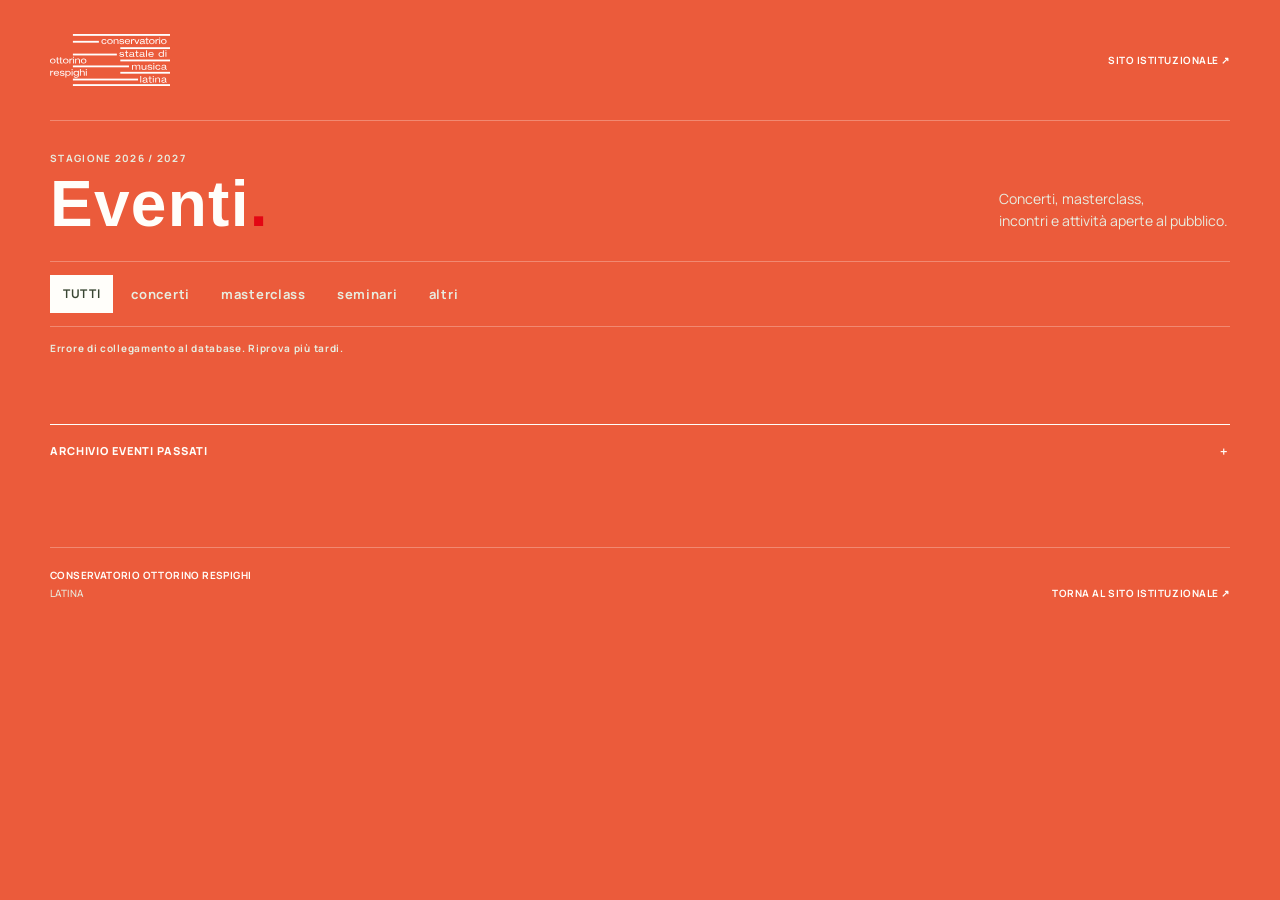
==== index.html @ fcfa11f5 "Add files via upload" ====
<!doctype html>
<html lang="it">
<head>
  <meta charset="utf-8">
  <meta name="viewport" content="width=device-width, initial-scale=1">
  <meta name="theme-color" content="#4a5a3f">
  <meta name="description" content="Concerti, masterclass, seminari e appuntamenti del Conservatorio Ottorino Respighi di Latina.">
  <title>Eventi — Conservatorio Ottorino Respighi</title>
  <link rel="preconnect" href="https://fonts.googleapis.com">
  <link rel="preconnect" href="https://fonts.gstatic.com" crossorigin>
  <link href="https://fonts.googleapis.com/css2?family=DM+Mono:wght@400;500&family=Manrope:wght@400;500;600;700;800&display=swap" rel="stylesheet">
  <link rel="stylesheet" href="style.css">
</head>
<body>
  <div class="page-shell">
    <header class="site-header">
   <a class="wordmark" href="./" aria-label="Eventi Conservatorio Respighi">
  <img src="logo-respighi.svg"
       alt="Conservatorio Ottorino Respighi"
       class="site-logo">
</a>
      <a class="institution-link" href="https://www.conslatina.it/" target="_blank" rel="noopener">SITO ISTITUZIONALE ↗</a>
    </header>

    <main>
      <section class="intro">
        <p class="eyebrow">STAGIONE 2026 / 2027</p>
        <div class="intro-line">
          <h1>Eventi<span>.</span></h1>
          <p class="intro-note">Concerti, masterclass,<br>incontri e attività aperte al pubblico.</p>
        </div>
      </section>

      <section class="toolbar" aria-label="Navigazione eventi">
        <div class="filters" id="filters" aria-label="Filtra per categoria">
          <button class="filter-button active" data-category="Tutti" type="button">TUTTI</button>
          <button class="filter-button" data-category="Concerti" type="button">CONCERTI</button>
          <button class="filter-button" data-category="Masterclass" type="button">MASTERCLASS</button>
          <button class="filter-button" data-category="Seminari" type="button">SEMINARI</button>
          <button class="filter-button" data-category="Altri eventi" type="button">ALTRI</button>
        </div>
      </section>

      <div class="status-line" id="status" role="status">Caricamento degli eventi…</div>

      <section id="feed-view" class="feed-view" aria-live="polite">
        <div id="events-list"></div>
        <div class="empty-state hidden" id="empty-state">
          <span class="empty-mark">—</span>
          <p>Non ci sono eventi da mostrare in questa selezione.</p>
        </div>
      </section>

      <section class="archive-section">
        <button class="archive-toggle" id="archive-toggle" type="button" aria-expanded="false">
          <span>ARCHIVIO EVENTI PASSATI</span><span id="archive-symbol">＋</span>
        </button>
        <div class="archive-content hidden" id="archive-content">
          <div id="archive-list"></div>
          <p class="archive-note">Gli eventi passati restano consultabili nell'archivio.</p>
        </div>
      </section>
    </main>

    <footer class="site-footer">
      <div>
        <strong>CONSERVATORIO OTTORINO RESPIGHI</strong>
        <span>LATINA</span>
      </div>
      <a href="https://www.conslatina.it/" target="_blank" rel="noopener">TORNA AL SITO ISTITUZIONALE ↗</a>
    </footer>
  </div>
  <script src="config.js"></script>
  <script src="script.js"></script>
</body>
</html>
---- style.css ----
:root {
  --green: #EB5B3B;
  --green-deep: #394632;
  --white: #fffefa;
  --white-soft: #e8ecdf;
  --ink-on-accent: #FFFFFF;
  --line: rgba(255,254,250,.28);
  --red: #E30613;
  --sans: "Manrope", Arial, sans-serif;
  --extended: "Helvetica Neue LT Pro Extended", "Helvetica Neue", Arial, sans-serif;
}
@font-face {
  font-family: "Helvetica Neue LT Pro Extended";
  src: url("assets/fonts/HelveticaNeueLTProEx.otf") format("opentype");
  font-style: normal;
  font-weight: 400;
  font-display: swap;
}
* { box-sizing: border-box; }
html { scroll-behavior: smooth; }
body { margin: 0; background: var(--green); color: var(--white); font-family: var(--sans); -webkit-font-smoothing: antialiased; }
button, a { font: inherit; }
button { color: inherit; }
.page-shell { width: min(1180px, calc(100% - 72px)); margin: 0 auto; }
.site-header { min-height: 66px; display: flex; align-items: center; justify-content: space-between; gap: 20px; border-bottom: 1px solid var(--line); }
.wordmark { display: flex; flex-direction: column; gap: 1px; color: var(--white); text-decoration: none; font-family: var(--sans); font-size: 9px; line-height: 1.35; letter-spacing: .09em; }
.wordmark strong { font-family: var(--sans); font-size: 13px; letter-spacing: .035em; font-weight: 800; }
.institution-link, .site-footer a { color: var(--white); text-decoration: none; font: 700 10px var(--sans); letter-spacing: .055em; }
.institution-link:hover, .site-footer a:hover { color: var(--red); }
.intro { padding: 30px 0 26px; }
.eyebrow, .event-category, .status-line, .archive-toggle, .archive-note { font-family: var(--sans); }
.eyebrow { color: var(--white-soft); font-size: 10px; font-weight: 700; letter-spacing: .13em; margin: 0 0 9px; }
.intro-line { display: flex; justify-content: space-between; align-items: flex-end; gap: 24px; }
h1 { margin: 0; font-size: clamp(42px, 6vw, 64px); line-height: .95; letter-spacing: .02em; font-weight: 800; }
h1 { font-family: var(--extended); }
h1 span { color: var(--red); }
.intro-note { margin: 0 2px 3px 0; color: var(--white-soft); font-size: 14px; line-height: 1.55; }
.toolbar { display: flex; justify-content: space-between; align-items: center; gap: 20px; padding: 13px 0; border-top: 1px solid var(--line); border-bottom: 1px solid var(--line); }
.filters { display: flex; flex-wrap: wrap; gap: 5px; }
.filter-button { border: 1px solid transparent; background: transparent; padding: 9px 12px; cursor: pointer; font: 700 12px var(--sans); letter-spacing: .055em; }
.filter-button.active { border-color: var(--white); background: var(--white); color: var(--green-deep); }
.filter-button { color: var(--white-soft); }
.filter-button:hover { border-color: var(--white); color: var(--white); }
.filter-button.active:hover { color: var(--green-deep); }
.filter-button[data-category="Concerti"], .filter-button[data-category="Masterclass"], .filter-button[data-category="Seminari"], .filter-button[data-category="Altri eventi"] { font-size: 13px; text-transform: lowercase; }
.status-line { min-height: 42px; display: flex; align-items: center; color: var(--white-soft); font-size: 10px; font-weight: 700; letter-spacing: .07em; }
.event-item { display: grid; grid-template-columns: 205px minmax(0, 1fr) 235px; gap: 26px; padding: 29px 0 32px; border-bottom: 1px solid var(--line); }
.event-date { color: var(--white); font-family: var(--sans); font-size: clamp(19px, 2vw, 25px); line-height: 1.18; letter-spacing: -.055em; font-weight: 800; }
.event-date .weekday { display: block; color: var(--ink-on-accent); font-size: 15px; line-height: 1.4; letter-spacing: .02em; font-weight: 600; text-transform: lowercase; font-variant-caps: normal; margin-top: 7px; }
.event-date .weekday { font-family: var(--extended); }
.event-main { min-width: 0; }
.event-category { color: var(--ink-on-accent); font-size: 16px; font-weight: 800; letter-spacing: .02em; text-transform: uppercase; margin: 0 0 8px; }
.event-category.extended-category { font-family: var(--extended); text-transform: lowercase; }
.event-title { margin: 0 0 10px; color: var(--white); font-size: clamp(28px, 3.3vw, 40px); line-height: 1.08; letter-spacing: -.065em; font-weight: 800; }
.event-description { max-width: 660px; color: var(--white-soft); font-size: 13px; line-height: 1.65; white-space: pre-line; }
.event-image { display: block; width: 100%; max-height: 250px; object-fit: cover; margin-top: 17px; }
.event-side { display: flex; flex-direction: column; align-items: flex-start; gap: 9px; padding-top: 1px; }
.event-meta { color: var(--white); font-family: var(--sans); font-size: 14px; line-height: 1.5; font-weight: 600; }
.event-meta:first-child { font-weight: 800; }
.event-actions { display: flex; flex-direction: column; align-items: flex-start; gap: 9px; margin-top: 9px; }
.event-action { color: var(--white-soft); text-decoration: none; border-bottom: 1px solid rgba(255,254,250,.55); padding: 0 0 3px; font: 700 9px var(--sans); letter-spacing: .045em; width: fit-content; background: none; border-top: 0; border-left: 0; border-right: 0; cursor: pointer; }
.event-action:hover { color: var(--red); border-color: var(--red); }
.description-toggle { display: inline-flex; align-items: center; gap: 9px; margin: 0 0 5px; font-size: 10px; }
.description-panel { max-width: 660px; padding: 10px 0 2px; }
.description-panel .event-description { margin: 0; }
.empty-state { padding: 50px 0; color: var(--white-soft); font-size: 13px; }
.empty-mark { color: var(--red); font-size: 30px; }
.hidden { display: none !important; }
.archive-section { margin-top: 55px; border-top: 1px solid var(--white); }
.archive-toggle { width: 100%; border: 0; background: none; padding: 18px 0; display: flex; justify-content: space-between; cursor: pointer; color: var(--white); font-size: 11px; font-weight: 800; letter-spacing: .08em; text-align: left; }
.archive-content { border-top: 1px solid var(--line); }
.archive-content .event-item { grid-template-columns: 205px minmax(0, 1fr) 235px; padding: 22px 0; }
.archive-content .event-title { font-size: clamp(25px, 2.8vw, 34px); }
.archive-note { color: var(--white-soft); font-size: 10px; padding: 12px 0 25px; }
.site-footer { display: flex; justify-content: space-between; align-items: flex-end; gap: 20px; margin-top: 70px; padding: 20px 0 27px; border-top: 1px solid var(--line); }
.site-footer div { display: flex; flex-direction: column; gap: 4px; font: 700 10px var(--sans); letter-spacing: .04em; }
.site-footer div span { color: var(--white-soft); font-weight: 500; }
@media (max-width: 760px) {
  .page-shell { width: calc(100% - 36px); }
  .site-header { min-height: 62px; }
  .institution-link { font-size: 8px; }
  .intro { padding: 25px 0 22px; }
  .intro-line { align-items: flex-start; flex-direction: column; gap: 9px; }
  h1 { font-size: clamp(44px, 14vw, 64px); }
  .intro-note br { display: none; }
  .toolbar { align-items: flex-start; flex-direction: column; gap: 10px; }
  .filters { gap: 2px; }
  .filter-button { padding: 8px; font-size: 10px; }
  .filter-button[data-category="Concerti"], .filter-button[data-category="Masterclass"], .filter-button[data-category="Seminari"], .filter-button[data-category="Altri eventi"] { font-size: 11px; }
  .event-item, .archive-content .event-item { grid-template-columns: 1fr; gap: 9px; padding: 23px 0 25px; }
  .event-date { font-size: 22px; }
  .event-date .weekday { display: inline; margin-left: 7px; font-size: 14px; text-transform: lowercase; font-variant-caps: normal; }
  .event-title { font-size: clamp(29px, 8vw, 36px); margin-bottom: 8px; }
  .event-category { margin-bottom: 6px; font-size: 15px; }
  .event-side { padding-top: 3px; gap: 4px; }
  .event-meta { font-size: 13px; }
  .event-actions { flex-direction: row; flex-wrap: wrap; gap: 14px; margin-top: 7px; }
  .site-footer { align-items: flex-start; flex-direction: column; margin-top: 50px; }
}
@media (max-width: 390px) {
  .page-shell { width: calc(100% - 28px); }
  .wordmark { font-size: 8px; }
  .wordmark strong { font-size: 11px; }
  .institution-link { max-width: 105px; text-align: right; line-height: 1.4; }
  .event-date { font-size: 20px; }
}
.site-logo {
  display: block;
  width: auto;
  height: 120px;
  max-width: 220px;
  object-fit: contain;
}
@media (max-width: 760px) {
  .site-logo {
    height: 90px;
    max-width: 170px;
  }
}
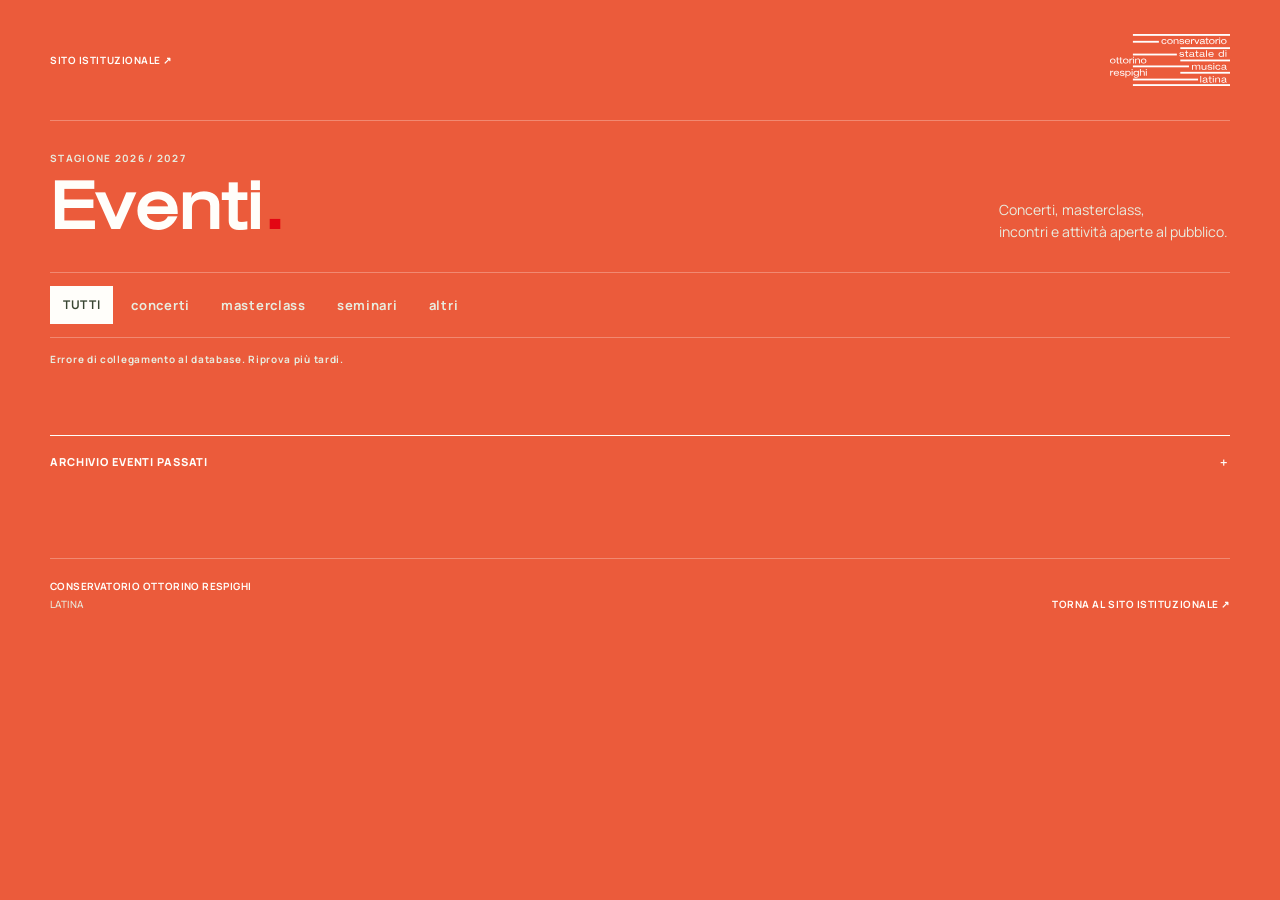
==== commit 1d57c306: "Add files via upload" ====
--- a/index.html
+++ b/index.html
@@ -14,12 +14,10 @@
 <body>
   <div class="page-shell">
     <header class="site-header">
-   <a class="wordmark" href="./" aria-label="Eventi Conservatorio Respighi">
-  <img src="logo-respighi.svg"
-       alt="Conservatorio Ottorino Respighi"
-       class="site-logo">
-</a>
       <a class="institution-link" href="https://www.conslatina.it/" target="_blank" rel="noopener">SITO ISTITUZIONALE ↗</a>
+      <a class="wordmark" href="./" aria-label="Eventi Conservatorio Respighi">
+        <img src="logo-respighi.svg" alt="Conservatorio Ottorino Respighi" class="site-logo">
+      </a>
     </header>
 
     <main>
--- a/style.css
+++ b/style.css
@@ -29,7 +29,7 @@
 .institution-link:hover, .site-footer a:hover { color: var(--red); }
 .intro { padding: 30px 0 26px; }
 .eyebrow, .event-category, .status-line, .archive-toggle, .archive-note { font-family: var(--sans); }
-.eyebrow { color: var(--white-soft); font-size: 10px; font-weight: 700; letter-spacing: .13em; margin: 0 0 9px; }
+.eyebrow { color: var(--white-soft); font-size: 10px; font-weight: 700; letter-spacing: .13em; margin: 0 0 20px; }
 .intro-line { display: flex; justify-content: space-between; align-items: flex-end; gap: 24px; }
 h1 { margin: 0; font-size: clamp(42px, 6vw, 64px); line-height: .95; letter-spacing: .02em; font-weight: 800; }
 h1 { font-family: var(--extended); }
@@ -44,14 +44,15 @@
 .filter-button.active:hover { color: var(--green-deep); }
 .filter-button[data-category="Concerti"], .filter-button[data-category="Masterclass"], .filter-button[data-category="Seminari"], .filter-button[data-category="Altri eventi"] { font-size: 13px; text-transform: lowercase; }
 .status-line { min-height: 42px; display: flex; align-items: center; color: var(--white-soft); font-size: 10px; font-weight: 700; letter-spacing: .07em; }
-.event-item { display: grid; grid-template-columns: 205px minmax(0, 1fr) 235px; gap: 26px; padding: 29px 0 32px; border-bottom: 1px solid var(--line); }
+.event-item { display: grid; grid-template-columns: 205px minmax(0, 1fr) 235px; gap: 26px; padding: 45px 0 48px; border-bottom: 1px solid var(--line); }
 .event-date { color: var(--white); font-family: var(--sans); font-size: clamp(19px, 2vw, 25px); line-height: 1.18; letter-spacing: -.055em; font-weight: 800; }
 .event-date .weekday { display: block; color: var(--ink-on-accent); font-size: 15px; line-height: 1.4; letter-spacing: .02em; font-weight: 600; text-transform: lowercase; font-variant-caps: normal; margin-top: 7px; }
 .event-date .weekday { font-family: var(--extended); }
 .event-main { min-width: 0; }
-.event-category { color: var(--ink-on-accent); font-size: 16px; font-weight: 800; letter-spacing: .02em; text-transform: uppercase; margin: 0 0 8px; }
+.event-category { color: var(--ink-on-accent); font-size: 18px; font-weight: 800; letter-spacing: .02em; text-transform: uppercase; margin: 0 0 8px; }
 .event-category.extended-category { font-family: var(--extended); text-transform: lowercase; }
 .event-title { margin: 0 0 10px; color: var(--white); font-size: clamp(28px, 3.3vw, 40px); line-height: 1.08; letter-spacing: -.065em; font-weight: 800; }
+.event-subtitle { margin: -2px 0 12px; color: var(--white-soft); font-size: 15px; line-height: 1.45; font-weight: 500; }
 .event-description { max-width: 660px; color: var(--white-soft); font-size: 13px; line-height: 1.65; white-space: pre-line; }
 .event-image { display: block; width: 100%; max-height: 250px; object-fit: cover; margin-top: 17px; }
 .event-side { display: flex; flex-direction: column; align-items: flex-start; gap: 9px; padding-top: 1px; }
@@ -69,7 +70,7 @@
 .archive-section { margin-top: 55px; border-top: 1px solid var(--white); }
 .archive-toggle { width: 100%; border: 0; background: none; padding: 18px 0; display: flex; justify-content: space-between; cursor: pointer; color: var(--white); font-size: 11px; font-weight: 800; letter-spacing: .08em; text-align: left; }
 .archive-content { border-top: 1px solid var(--line); }
-.archive-content .event-item { grid-template-columns: 205px minmax(0, 1fr) 235px; padding: 22px 0; }
+.archive-content .event-item { grid-template-columns: 205px minmax(0, 1fr) 235px; padding: 45px 0 48px; }
 .archive-content .event-title { font-size: clamp(25px, 2.8vw, 34px); }
 .archive-note { color: var(--white-soft); font-size: 10px; padding: 12px 0 25px; }
 .site-footer { display: flex; justify-content: space-between; align-items: flex-end; gap: 20px; margin-top: 70px; padding: 20px 0 27px; border-top: 1px solid var(--line); }
@@ -87,11 +88,11 @@
   .filters { gap: 2px; }
   .filter-button { padding: 8px; font-size: 10px; }
   .filter-button[data-category="Concerti"], .filter-button[data-category="Masterclass"], .filter-button[data-category="Seminari"], .filter-button[data-category="Altri eventi"] { font-size: 11px; }
-  .event-item, .archive-content .event-item { grid-template-columns: 1fr; gap: 9px; padding: 23px 0 25px; }
+  .event-item, .archive-content .event-item { grid-template-columns: 1fr; gap: 9px; padding: 32px 0 34px; }
   .event-date { font-size: 22px; }
   .event-date .weekday { display: inline; margin-left: 7px; font-size: 14px; text-transform: lowercase; font-variant-caps: normal; }
   .event-title { font-size: clamp(29px, 8vw, 36px); margin-bottom: 8px; }
-  .event-category { margin-bottom: 6px; font-size: 15px; }
+  .event-category { margin-bottom: 6px; font-size: 17px; }
   .event-side { padding-top: 3px; gap: 4px; }
   .event-meta { font-size: 13px; }
   .event-actions { flex-direction: row; flex-wrap: wrap; gap: 14px; margin-top: 7px; }
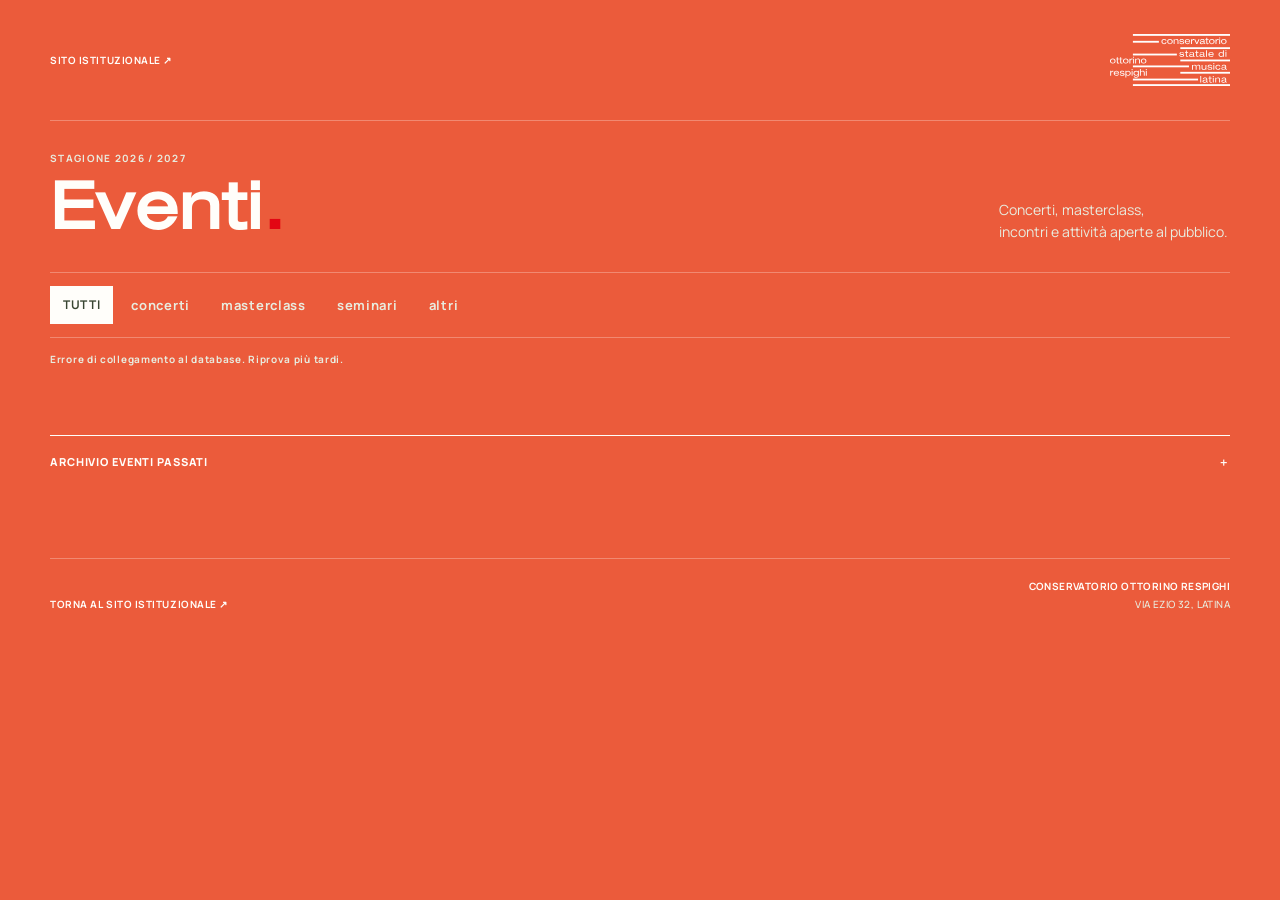
==== commit a168ddfd: "Add files via upload" ====
--- a/index.html
+++ b/index.html
@@ -61,11 +61,11 @@
     </main>
 
     <footer class="site-footer">
+      <a href="https://www.conslatina.it/" target="_blank" rel="noopener">TORNA AL SITO ISTITUZIONALE ↗</a>
       <div>
         <strong>CONSERVATORIO OTTORINO RESPIGHI</strong>
-        <span>LATINA</span>
+        <span>VIA EZIO 32, LATINA</span>
       </div>
-      <a href="https://www.conslatina.it/" target="_blank" rel="noopener">TORNA AL SITO ISTITUZIONALE ↗</a>
     </footer>
   </div>
   <script src="config.js"></script>
--- a/style.css
+++ b/style.css
@@ -74,7 +74,7 @@
 .archive-content .event-title { font-size: clamp(25px, 2.8vw, 34px); }
 .archive-note { color: var(--white-soft); font-size: 10px; padding: 12px 0 25px; }
 .site-footer { display: flex; justify-content: space-between; align-items: flex-end; gap: 20px; margin-top: 70px; padding: 20px 0 27px; border-top: 1px solid var(--line); }
-.site-footer div { display: flex; flex-direction: column; gap: 4px; font: 700 10px var(--sans); letter-spacing: .04em; }
+.site-footer div { display: flex; flex-direction: column; gap: 4px; text-align: right; font: 700 10px var(--sans); letter-spacing: .04em; }
 .site-footer div span { color: var(--white-soft); font-weight: 500; }
 @media (max-width: 760px) {
   .page-shell { width: calc(100% - 36px); }
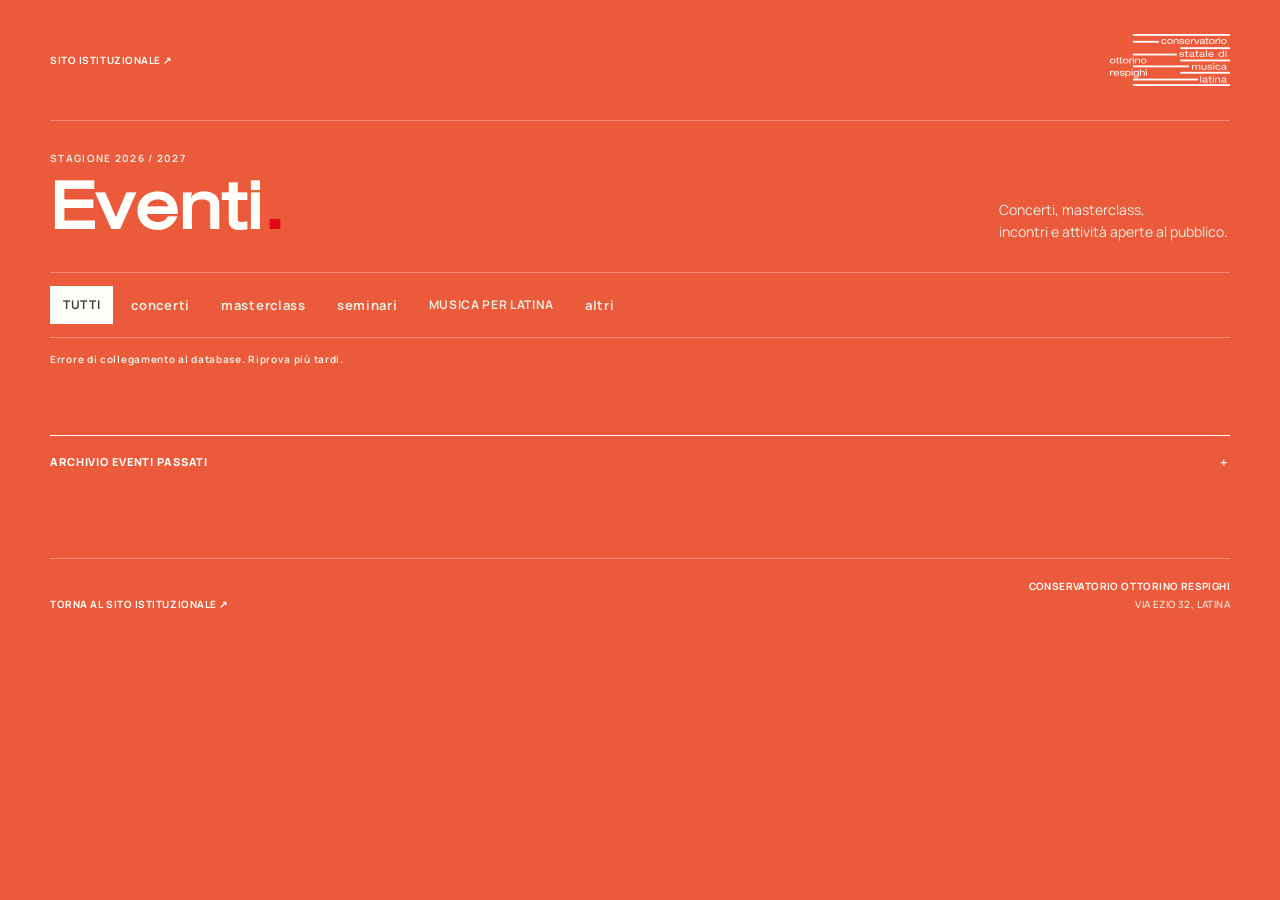
==== commit b9be032b: "Add files via upload" ====
--- a/index.html
+++ b/index.html
@@ -35,6 +35,7 @@
           <button class="filter-button" data-category="Concerti" type="button">CONCERTI</button>
           <button class="filter-button" data-category="Masterclass" type="button">MASTERCLASS</button>
           <button class="filter-button" data-category="Seminari" type="button">SEMINARI</button>
+          <button class="filter-button" data-category="Musica per Latina" type="button">MUSICA PER LATINA</button>
           <button class="filter-button" data-category="Altri eventi" type="button">ALTRI</button>
         </div>
       </section>
--- a/style.css
+++ b/style.css
@@ -51,18 +51,23 @@
 .event-main { min-width: 0; }
 .event-category { color: var(--ink-on-accent); font-size: 18px; font-weight: 800; letter-spacing: .02em; text-transform: uppercase; margin: 0 0 8px; }
 .event-category.extended-category { font-family: var(--extended); text-transform: lowercase; }
-.event-title { margin: 0 0 10px; color: var(--white); font-size: clamp(28px, 3.3vw, 40px); line-height: 1.08; letter-spacing: -.065em; font-weight: 800; }
-.event-subtitle { margin: -2px 0 12px; color: var(--white-soft); font-size: 15px; line-height: 1.45; font-weight: 500; }
-.event-description { max-width: 660px; color: var(--white-soft); font-size: 13px; line-height: 1.65; white-space: pre-line; }
-.event-image { display: block; width: 100%; max-height: 250px; object-fit: cover; margin-top: 17px; }
+.event-title { margin: 0 0 10px; color: var(--white); font-size: clamp(30px, 3.3vw, 42px); line-height: 1.08; letter-spacing: -.065em; font-weight: 800; }
+.event-subtitle { margin: -2px 0 12px; color: var(--white); font-size: 17px; line-height: 1.45; font-weight: 500; }
+.event-description { max-width: 660px; color: var(--white); font-size: 15px; line-height: 1.65; white-space: pre-line; }
+.event-image { display: block; grid-column: 1 / -1; width: 100%; height: auto; object-fit: contain; object-position: left top; }
 .event-side { display: flex; flex-direction: column; align-items: flex-start; gap: 9px; padding-top: 1px; }
-.event-meta { color: var(--white); font-family: var(--sans); font-size: 14px; line-height: 1.5; font-weight: 600; }
+.event-meta { color: var(--white); font-family: var(--sans); font-size: 16px; line-height: 1.5; font-weight: 600; }
 .event-meta:first-child { font-weight: 800; }
 .event-actions { display: flex; flex-direction: column; align-items: flex-start; gap: 9px; margin-top: 9px; }
-.event-action { color: var(--white-soft); text-decoration: none; border-bottom: 1px solid rgba(255,254,250,.55); padding: 0 0 3px; font: 700 9px var(--sans); letter-spacing: .045em; width: fit-content; background: none; border-top: 0; border-left: 0; border-right: 0; cursor: pointer; }
+.event-action { color: var(--white); text-decoration: none; border-bottom: 1px solid rgba(255,254,250,.55); padding: 0 0 3px; font: 700 10px var(--sans); letter-spacing: .045em; width: fit-content; background: none; border-top: 0; border-left: 0; border-right: 0; cursor: pointer; }
 .event-action:hover { color: var(--red); border-color: var(--red); }
-.description-toggle { display: inline-flex; align-items: center; gap: 9px; margin: 0 0 5px; font-size: 10px; }
-.description-panel { max-width: 660px; padding: 10px 0 2px; }
+.share-options { display: flex; flex-wrap: wrap; align-items: center; gap: 8px; max-width: 100%; }
+.share-format { border: 1px solid var(--line); background: transparent; color: var(--white-soft); padding: 5px 8px; cursor: pointer; font: 700 9px var(--sans); letter-spacing: .045em; }
+.share-format:hover { border-color: var(--white); color: var(--white); }
+.share-format:disabled { opacity: .55; cursor: wait; }
+.share-status { flex-basis: 100%; color: var(--white-soft); font: 500 9px/1.45 var(--sans); }
+.description-toggle { display: inline-flex; align-items: center; gap: 9px; margin: 0 0 5px; font-size: 12px; }
+.description-panel { max-width: 660px; padding: 12px 0 2px; }
 .description-panel .event-description { margin: 0; }
 .empty-state { padding: 50px 0; color: var(--white-soft); font-size: 13px; }
 .empty-mark { color: var(--red); font-size: 30px; }
@@ -97,6 +102,7 @@
   .event-meta { font-size: 13px; }
   .event-actions { flex-direction: row; flex-wrap: wrap; gap: 14px; margin-top: 7px; }
   .site-footer { align-items: flex-start; flex-direction: column; margin-top: 50px; }
+  .site-footer div { align-self: flex-end; }
 }
 @media (max-width: 390px) {
   .page-shell { width: calc(100% - 28px); }
@@ -118,3 +124,8 @@
     max-width: 170px;
   }
 }
+.series-page h1 { max-width: 760px; }
+.series-page h1 span { color: inherit; }
+.series-page .site-header {
+  border-bottom: 1px solid rgba(255, 255, 255, 0.5);
+}
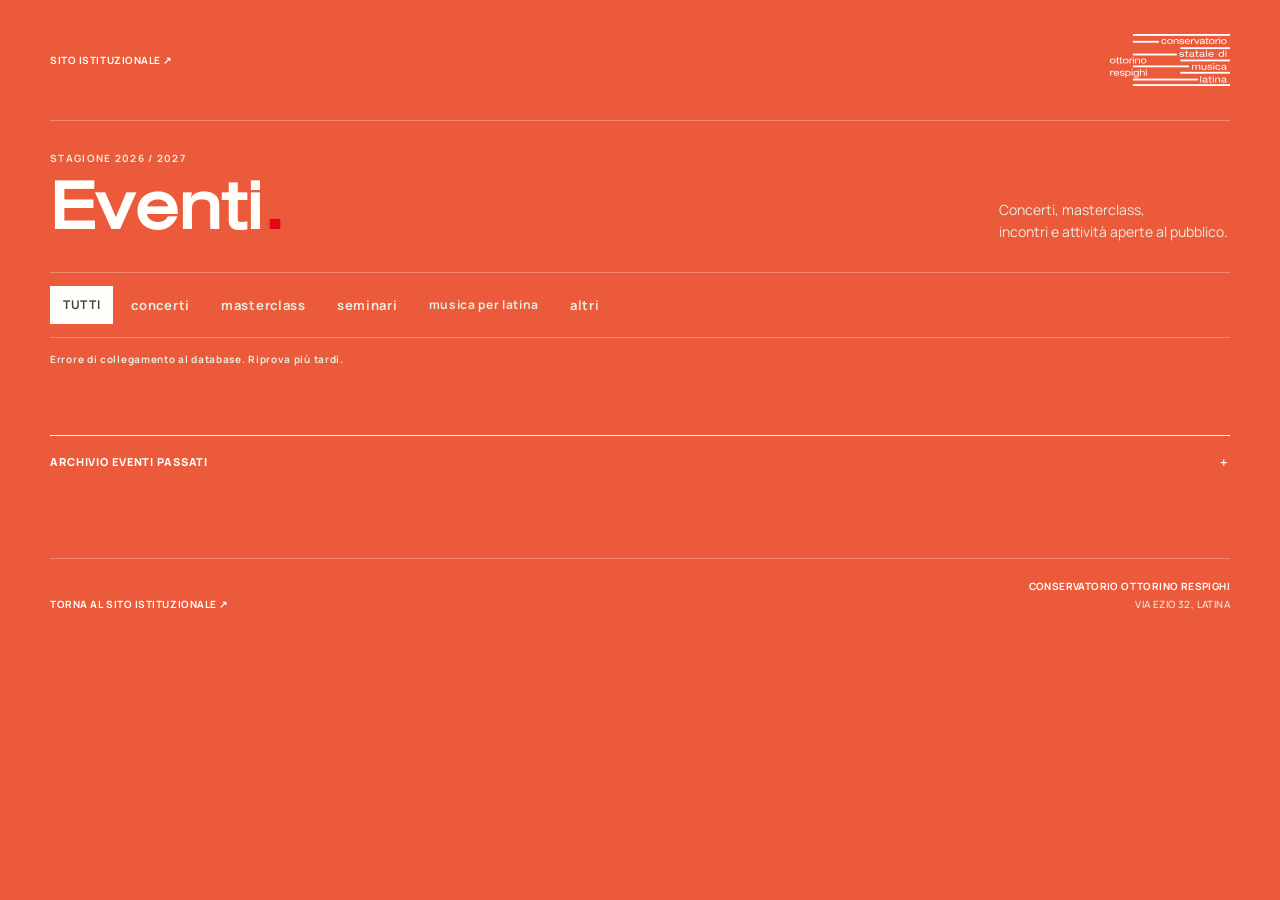
==== commit eda58024: "Update index.html" ====
--- a/index.html
+++ b/index.html
@@ -35,7 +35,7 @@
           <button class="filter-button" data-category="Concerti" type="button">CONCERTI</button>
           <button class="filter-button" data-category="Masterclass" type="button">MASTERCLASS</button>
           <button class="filter-button" data-category="Seminari" type="button">SEMINARI</button>
-          <button class="filter-button" data-category="Musica per Latina" type="button">MUSICA PER LATINA</button>
+          <button class="filter-button" data-category="Musica per Latina" type="button">musica per latina</button>
           <button class="filter-button" data-category="Altri eventi" type="button">ALTRI</button>
         </div>
       </section>
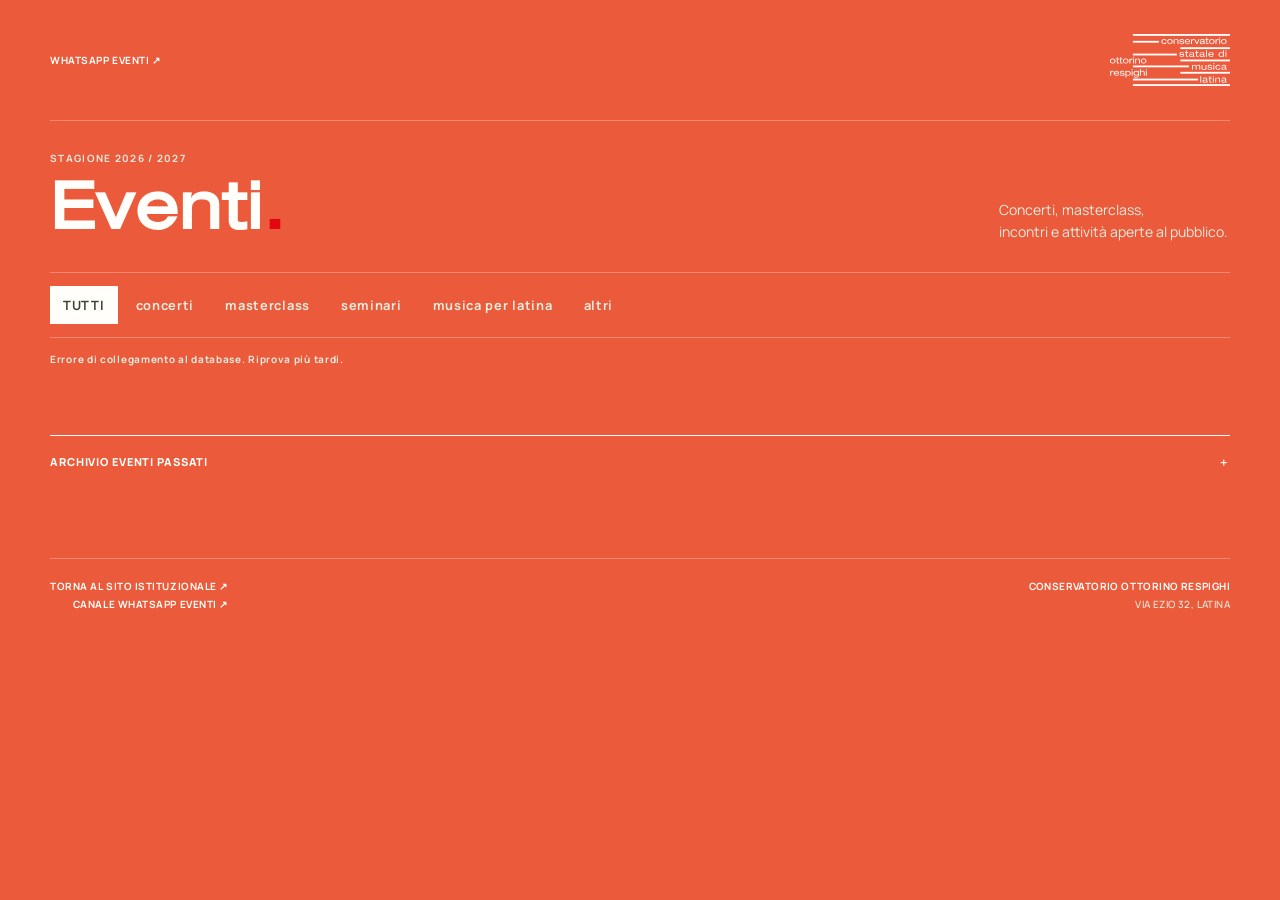
==== commit a62ab057: "Add WhatsApp event channel links" ====
--- a/index.html
+++ b/index.html
@@ -14,7 +14,7 @@
 <body>
   <div class="page-shell">
     <header class="site-header">
-      <a class="institution-link" href="https://www.conslatina.it/" target="_blank" rel="noopener">SITO ISTITUZIONALE ↗</a>
+      <a class="institution-link whatsapp-button" href="https://whatsapp.com/channel/0029Vb7EGZfBqbqzpupgpD1J" target="_blank" rel="noopener noreferrer" aria-label="Apri il canale WhatsApp Eventi">WHATSAPP EVENTI ↗</a>
       <a class="wordmark" href="./" aria-label="Eventi Conservatorio Respighi">
         <img src="logo-respighi.svg" alt="Conservatorio Ottorino Respighi" class="site-logo">
       </a>
@@ -62,7 +62,10 @@
     </main>
 
     <footer class="site-footer">
-      <a href="https://www.conslatina.it/" target="_blank" rel="noopener">TORNA AL SITO ISTITUZIONALE ↗</a>
+      <div class="footer-links">
+        <a href="https://www.conslatina.it/" target="_blank" rel="noopener">TORNA AL SITO ISTITUZIONALE ↗</a>
+        <a class="whatsapp-footer-link" href="https://whatsapp.com/channel/0029Vb7EGZfBqbqzpupgpD1J" target="_blank" rel="noopener noreferrer">CANALE WHATSAPP EVENTI ↗</a>
+      </div>
       <div>
         <strong>CONSERVATORIO OTTORINO RESPIGHI</strong>
         <span>VIA EZIO 32, LATINA</span>
--- a/style.css
+++ b/style.css
@@ -37,12 +37,12 @@
 .intro-note { margin: 0 2px 3px 0; color: var(--white-soft); font-size: 14px; line-height: 1.55; }
 .toolbar { display: flex; justify-content: space-between; align-items: center; gap: 20px; padding: 13px 0; border-top: 1px solid var(--line); border-bottom: 1px solid var(--line); }
 .filters { display: flex; flex-wrap: wrap; gap: 5px; }
-.filter-button { border: 1px solid transparent; background: transparent; padding: 9px 12px; cursor: pointer; font: 700 12px var(--sans); letter-spacing: .055em; }
+.filter-button { border: 1px solid transparent; background: transparent; padding: 9px 12px; cursor: pointer; font: 700 clamp(11px, 1vw, 13px) var(--sans); letter-spacing: .055em; }
 .filter-button.active { border-color: var(--white); background: var(--white); color: var(--green-deep); }
-.filter-button { color: var(--white-soft); }
+.filter-button { color: var(--white-soft); } :root.music-per-latina-theme { --green: #3d63ea; }
 .filter-button:hover { border-color: var(--white); color: var(--white); }
 .filter-button.active:hover { color: var(--green-deep); }
-.filter-button[data-category="Concerti"], .filter-button[data-category="Masterclass"], .filter-button[data-category="Seminari"], .filter-button[data-category="Altri eventi"] { font-size: 13px; text-transform: lowercase; }
+.filter-button[data-category="Concerti"], .filter-button[data-category="Masterclass"], .filter-button[data-category="Seminari"], .filter-button[data-category="Altri eventi"] {  text-transform: lowercase; }
 .status-line { min-height: 42px; display: flex; align-items: center; color: var(--white-soft); font-size: 10px; font-weight: 700; letter-spacing: .07em; }
 .event-item { display: grid; grid-template-columns: 205px minmax(0, 1fr) 235px; gap: 26px; padding: 45px 0 48px; border-bottom: 1px solid var(--line); }
 .event-date { color: var(--white); font-family: var(--sans); font-size: clamp(19px, 2vw, 25px); line-height: 1.18; letter-spacing: -.055em; font-weight: 800; }
@@ -91,8 +91,8 @@
   .intro-note br { display: none; }
   .toolbar { align-items: flex-start; flex-direction: column; gap: 10px; }
   .filters { gap: 2px; }
-  .filter-button { padding: 8px; font-size: 10px; }
-  .filter-button[data-category="Concerti"], .filter-button[data-category="Masterclass"], .filter-button[data-category="Seminari"], .filter-button[data-category="Altri eventi"] { font-size: 11px; }
+  .filter-button { padding: 8px; font-size: clamp(11px, 2.6vw, 13px); }
+  
   .event-item, .archive-content .event-item { grid-template-columns: 1fr; gap: 9px; padding: 32px 0 34px; }
   .event-date { font-size: 22px; }
   .event-date .weekday { display: inline; margin-left: 7px; font-size: 14px; text-transform: lowercase; font-variant-caps: normal; }
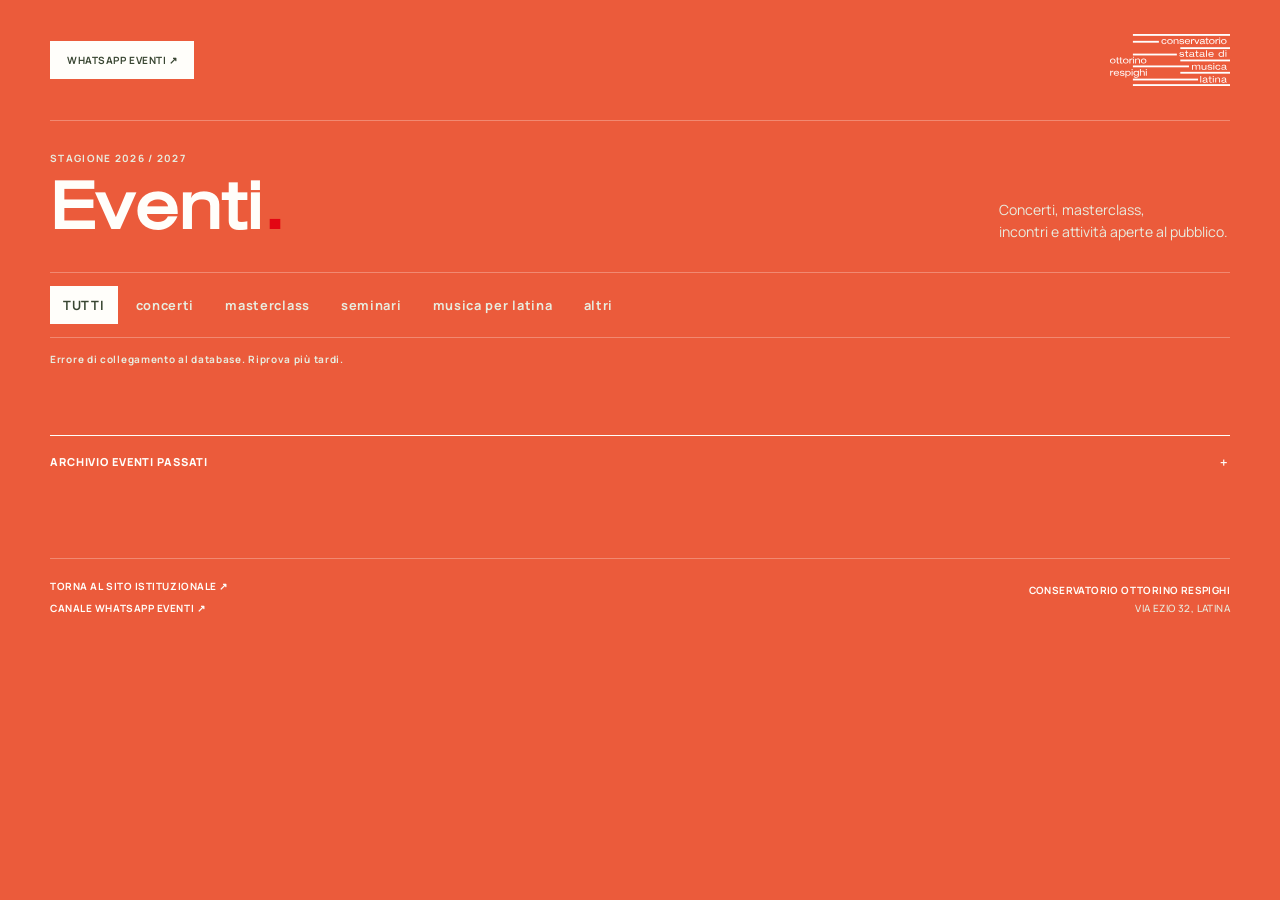
==== commit 21d12e12: "Refresh main page stylesheet cache" ====
--- a/index.html
+++ b/index.html
@@ -9,7 +9,7 @@
   <link rel="preconnect" href="https://fonts.googleapis.com">
   <link rel="preconnect" href="https://fonts.gstatic.com" crossorigin>
   <link href="https://fonts.googleapis.com/css2?family=DM+Mono:wght@400;500&family=Manrope:wght@400;500;600;700;800&display=swap" rel="stylesheet">
-  <link rel="stylesheet" href="style.css">
+  <link rel="stylesheet" href="style.css?v=20261125-whatsapp">
 </head>
 <body>
   <div class="page-shell">
--- a/style.css
+++ b/style.css
@@ -25,8 +25,11 @@
 .site-header { min-height: 66px; display: flex; align-items: center; justify-content: space-between; gap: 20px; border-bottom: 1px solid var(--line); }
 .wordmark { display: flex; flex-direction: column; gap: 1px; color: var(--white); text-decoration: none; font-family: var(--sans); font-size: 9px; line-height: 1.35; letter-spacing: .09em; }
 .wordmark strong { font-family: var(--sans); font-size: 13px; letter-spacing: .035em; font-weight: 800; }
-.institution-link, .site-footer a { color: var(--white); text-decoration: none; font: 700 10px var(--sans); letter-spacing: .055em; }
-.institution-link:hover, .site-footer a:hover { color: var(--red); }
+.institution-link, .site-footer a { color: var(--white); text-decoration: none; font: 700 10px var(--sans); letter-spacing: .055em; }.institution-link:hover, .site-footer a:hover { color: var(--red); }
+.whatsapp-button { display: inline-flex; align-items: center; justify-content: center; padding: 11px 16px; border: 1px solid var(--white); background: var(--white); color: var(--green-deep); transition: background-color .2s ease, color .2s ease; }
+.institution-link.whatsapp-button { color: var(--green-deep); }
+.institution-link.whatsapp-button:hover { background: transparent; color: var(--white); }
+.site-footer .footer-links { display: flex; flex-direction: column; align-items: flex-start; align-self: flex-start; gap: 8px; text-align: left; }
 .intro { padding: 30px 0 26px; }
 .eyebrow, .event-category, .status-line, .archive-toggle, .archive-note { font-family: var(--sans); }
 .eyebrow { color: var(--white-soft); font-size: 10px; font-weight: 700; letter-spacing: .13em; margin: 0 0 20px; }
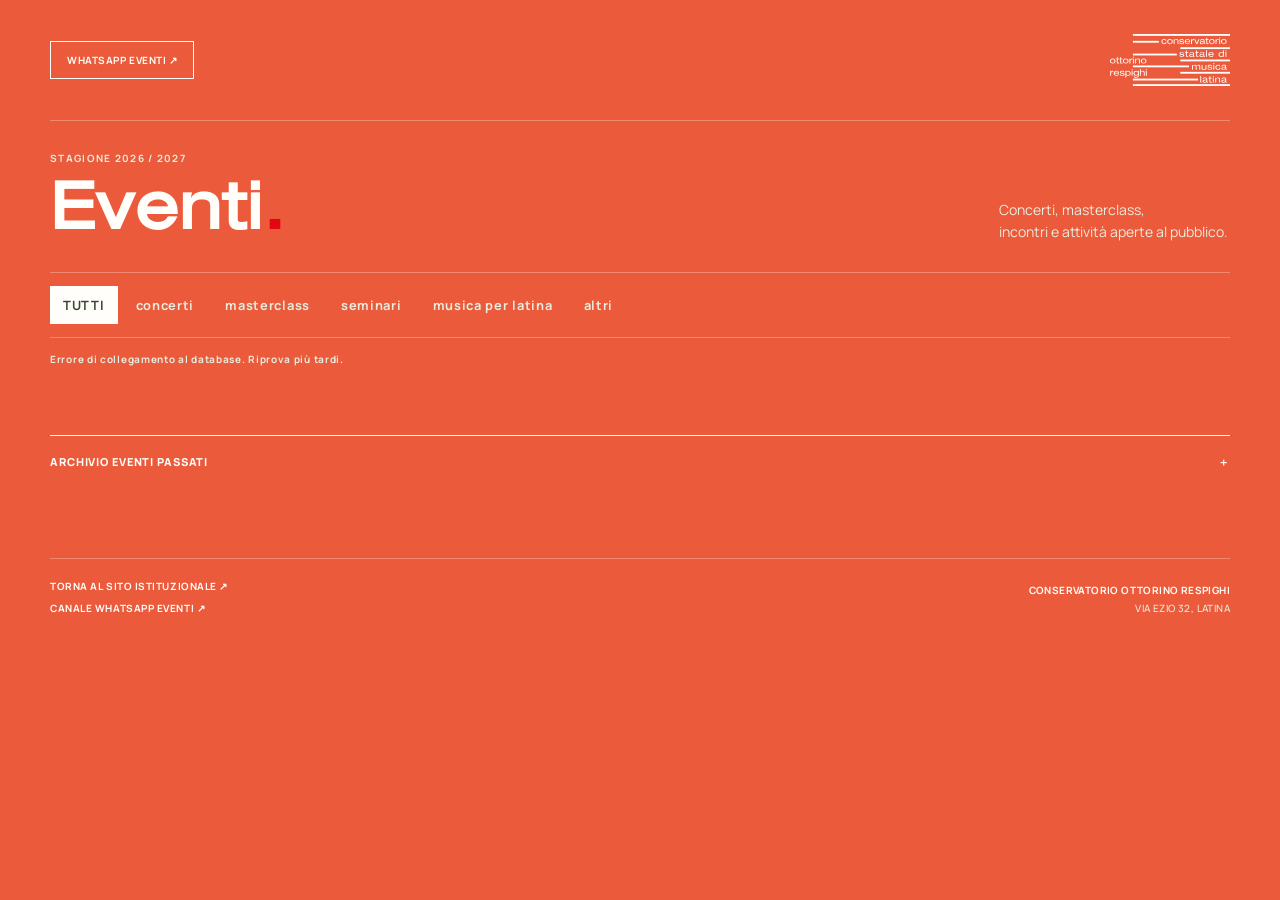
==== commit 83681ff8: "Refresh main page stylesheet version" ====
--- a/index.html
+++ b/index.html
@@ -9,7 +9,7 @@
   <link rel="preconnect" href="https://fonts.googleapis.com">
   <link rel="preconnect" href="https://fonts.gstatic.com" crossorigin>
   <link href="https://fonts.googleapis.com/css2?family=DM+Mono:wght@400;500&family=Manrope:wght@400;500;600;700;800&display=swap" rel="stylesheet">
-  <link rel="stylesheet" href="style.css?v=20261125-whatsapp">
+  <link rel="stylesheet" href="style.css?v=20261125-whatsapp-v2">
 </head>
 <body>
   <div class="page-shell">
--- a/style.css
+++ b/style.css
@@ -25,10 +25,7 @@
 .site-header { min-height: 66px; display: flex; align-items: center; justify-content: space-between; gap: 20px; border-bottom: 1px solid var(--line); }
 .wordmark { display: flex; flex-direction: column; gap: 1px; color: var(--white); text-decoration: none; font-family: var(--sans); font-size: 9px; line-height: 1.35; letter-spacing: .09em; }
 .wordmark strong { font-family: var(--sans); font-size: 13px; letter-spacing: .035em; font-weight: 800; }
-.institution-link, .site-footer a { color: var(--white); text-decoration: none; font: 700 10px var(--sans); letter-spacing: .055em; }.institution-link:hover, .site-footer a:hover { color: var(--red); }
-.whatsapp-button { display: inline-flex; align-items: center; justify-content: center; padding: 11px 16px; border: 1px solid var(--white); background: var(--white); color: var(--green-deep); transition: background-color .2s ease, color .2s ease; }
-.institution-link.whatsapp-button { color: var(--green-deep); }
-.institution-link.whatsapp-button:hover { background: transparent; color: var(--white); }
+.institution-link, .site-footer a { color: var(--white); text-decoration: none; font: 700 10px var(--sans); letter-spacing: .055em; }.institution-link:hover, .site-footer a:hover { color: var(--red); }.whatsapp-button { display: inline-flex; align-items: center; justify-content: center; padding: 11px 16px; border: 1px solid var(--white); background: transparent; color: var(--white); transition: background-color .2s ease, color .2s ease; }.institution-link.whatsapp-button { color: var(--white); }.institution-link.whatsapp-button:hover, .institution-link.whatsapp-button:focus-visible, .institution-link.whatsapp-button:active { background: var(--white); color: var(--green-deep); }
 .site-footer .footer-links { display: flex; flex-direction: column; align-items: flex-start; align-self: flex-start; gap: 8px; text-align: left; }
 .intro { padding: 30px 0 26px; }
 .eyebrow, .event-category, .status-line, .archive-toggle, .archive-note { font-family: var(--sans); }
